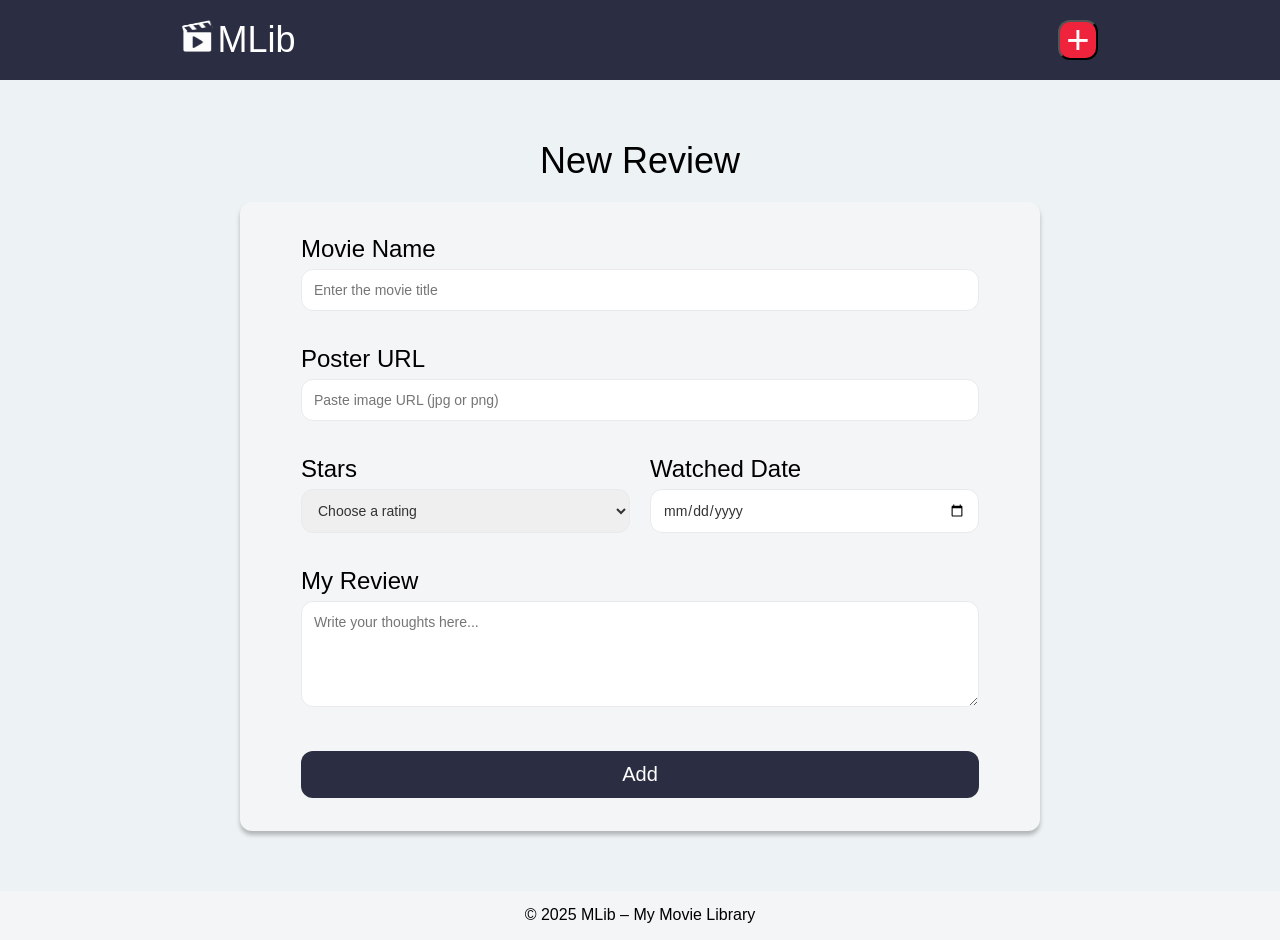
==== pages/add-review.html @ b1da39be "add page of add films add paga that add films at the catalog" ====
<!DOCTYPE html>
<html lang="en">

    <head>
        <meta charset="UTF-8">
        <meta name="viewport" content="width=device-width, initial-scale=1.0">
        <title>My Movie Library - Add New Review</title>
        <link rel="stylesheet" href="../css/style.css">
    </head>

    <body>
        <header>
            <a href="../index.html" class="logo-link">
                <div>
                    <img src="../assets/images/mlib-icon.svg" alt="MLib Logo Icon" height="32">
                    <span>MLib</span>
                </div>
            </a>

            <nav>
                <button class="add-button" aria-label="Add new movie review">+</button>
            </nav>
        </header>

        <main>
            <div class="form-page-container">

    <h2>New Review</h2>
    <div class="form-container">
        <form>
            <div class="form-group">
                <label for="movie-name">Movie Name</label>
                <input type="text" id="movie-name" placeholder="Enter the movie title">
            </div>

            <div class="form-group">
                <label for="poster-url">Poster URL</label>
                <input type="text" id="poster-url" placeholder="Paste image URL (jpg or png)">
            </div>

            <div class="form-row">
                <div class="form-group">
                    <label for="rating-select">Stars</label>
                    <select id="rating-select">
                        <option value="">Choose a rating</option>
                        <option value="1">★☆☆☆☆ - 1 Star</option>
                        <option value="2">★★☆☆☆ - 2 Stars</option>
                        <option value="3">★★★☆☆ - 3 Stars</option>
                        <option value="4">★★★★☆ - 4 Stars</option>
                        <option value="5">★★★★★ - 5 Stars</option>
                    </select>
                </div>


                <div class="form-group">
                    <label for="watched-date">Watched Date</label>
                    <input type="date" id="watched-date">
                </div>
            </div>

            <div class="form-group">
                <label for="review-text">My Review</label>
                <textarea id="review-text" rows="5" placeholder="Write your thoughts here..."></textarea>
            </div>

            <button type="submit" class="submit-button">Add</button>

        </form>
    </div>
</div>


        </main>

        <footer>
            <p>&copy; 2025 MLib &ndash; My Movie Library</p>
        </footer>
    </body>

</html>
---- css/style.css ----
/* --- Basic Reset --- */
* {
  margin: 0;
  padding: 0;
  box-sizing: border-box;
}

body {
  background-color: #edf2f4;
  font-family: Arial, Helvetica, sans-serif;
  color: #000000;
  display: flex;
  flex-direction: column;
  min-height: 100vh;
}

main {
  flex: 1;
}

header {
  background-color: #2b2d42;
  color: #ffffff;
  height: 80px;

  display: flex;
  justify-content: space-between;
  align-items: center;

  padding: 0 182px;
}
header a {
    text-decoration: none; /* Remove o sublinhado do link */
    color: inherit; /* Obtem a cor do "pai" */ 
}
header span {
  font-size: 36px;
}

.add-button {
  background-color: #ef233c;
  color: #ffffff;
  width: 40px;
  height: 40px;
  font-size: 40px;
  border-radius: 12px;

  display: flex;
  align-items: center;
  justify-content: center;
  cursor: pointer;
}

footer {
  background-color: #f4f5f6;
  text-align: center;
  font-size: 16px;
  padding: 15.25px;
}

.movie-list-container {
  padding: 26px 20px;
  max-width: 1020px;
  margin: 0 auto;

  display: flex;
  flex-wrap: wrap;
  row-gap: 40px;
  column-gap: 60px;
}

.movie-card {
  background-color: #f4f5f6;
  border: 1px solid #8d99ae;
  border-radius: 12px;
  width: 200px;
  text-align: center;
  box-shadow: 0px 4px 3px 0px #00000040;
}

.movie-card img {
  width: 100%;
  height: 300px;
  border-radius: 12px 12px 0 0;
}

.movie-card h3 {
  font-weight: 700;
  font-size: 16px;
  margin-top: 19px;
}

.rating {
  color: red;
  font-size: 28px;
  margin-top: 8px;
  margin-bottom: 18px;
  -webkit-text-stroke: 1px #ef233c;
}

.star-empty {
  color: white;
}
/* --- Form Styles --- */

/* Container que centraliza toda a seção do formulário na página */
.form-page-container {
  max-width: 800px;     /* Define uma largura máxima para o conteúdo não ficar muito esticado em telas grandes */
  margin: 60px auto;    /* Adiciona 60px de margem em cima/embaixo e centraliza horizontalmente com 'auto' */
}

/* Título "New Review" da página */
.form-page-container h2 {
  text-align: center;   /* Centraliza o texto do título */
  margin-bottom: 20px;  /* Cria um espaço abaixo do título, antes do card do formulário */
  font-size: 36px;      /* Tamanho da fonte do título */
  font-weight: 400;     /* Peso da fonte 'normal' */
}

/* O 'card' branco que envolve o formulário */
.form-container {
  background-color: #f4f5f6; /* Cor de fundo do card */
  padding: 33px 61px;          /* Espaçamento interno (vertical e horizontal) para o conteúdo do formulário 'respirar' */
  border-radius: 12px;         /* Arredonda os cantos do card */
  box-shadow: 0px 4px 4px 0px #00000040; /* Adiciona uma sombra sutil para dar profundidade */
}

/* Agrupador para cada par de label e input */
.form-group {
  margin-bottom: 34px;     /* Cria um espaçamento vertical entre cada campo do formulário */
  display: flex;             /* Ativa o Flexbox... */
  flex-direction: column;    /* ...para garantir que o label fique em cima do input (em coluna) */
}

/* Estilo para os rótulos (labels) dos campos */
.form-group label {
  font-size: 24px;      /* Tamanho da fonte do rótulo */
  margin-bottom: 6px;   /* Pequeno espaço entre o rótulo e o campo de entrada abaixo */
}

/* Estilo geral para todos os campos de entrada */
.form-group input,
.form-group select,
.form-group textarea {
  width: 100%;                  /* Faz com que os campos ocupem toda a largura disponível */
  padding: 12px;                /* Espaçamento interno para o texto digitado não ficar colado nas bordas */
  border: 1px solid #e8eaed;    /* Borda sutil para os campos */
  border-radius: 12px;          /* Arredonda os cantos dos campos de entrada */
  font-size: 14px;              /* Tamanho da fonte para o texto que o usuário digita */
  color: #333;                  /* Cor do texto digitado */
  font-family: inherit;         /* Garante que os campos usem a mesma fonte definida no 'body' */
}

/* Container para colocar 'Stars' e 'Watched Date' lado a lado */
.form-row {
  display: flex; /* Ativa o Flexbox para alinhar os itens na horizontal */
  gap: 20px;     /* Cria um espaço de 20px entre os dois campos */
}

/* Faz com que cada .form-group dentro de .form-row cresça e ocupe o espaço igualmente */
.form-row .form-group {
  flex: 1; /* flex: 1 é um atalho para flex-grow: 1, flex-shrink: 1, flex-basis: 0% */
}

/* Estilo do botão de submissão do formulário */
.submit-button {
  width: 100%;                  /* Faz o botão ocupar toda a largura */
  padding: 12px;                /* Espaçamento interno */
  background-color: #2b2d42;    /* Cor de fundo escura, igual ao header */
  color: white;                 /* Cor do texto do botão */
  border: none;                 /* Remove a borda padrão do navegador */
  border-radius: 12px;          /* Arredonda os cantos do botão */
  font-size: 20px;              /* Tamanho do texto do botão */
  cursor: pointer;              /* Mostra a 'mãozinha' ao passar o mouse */
  margin-top: 10px;             /* Espaço acima do botão */
}
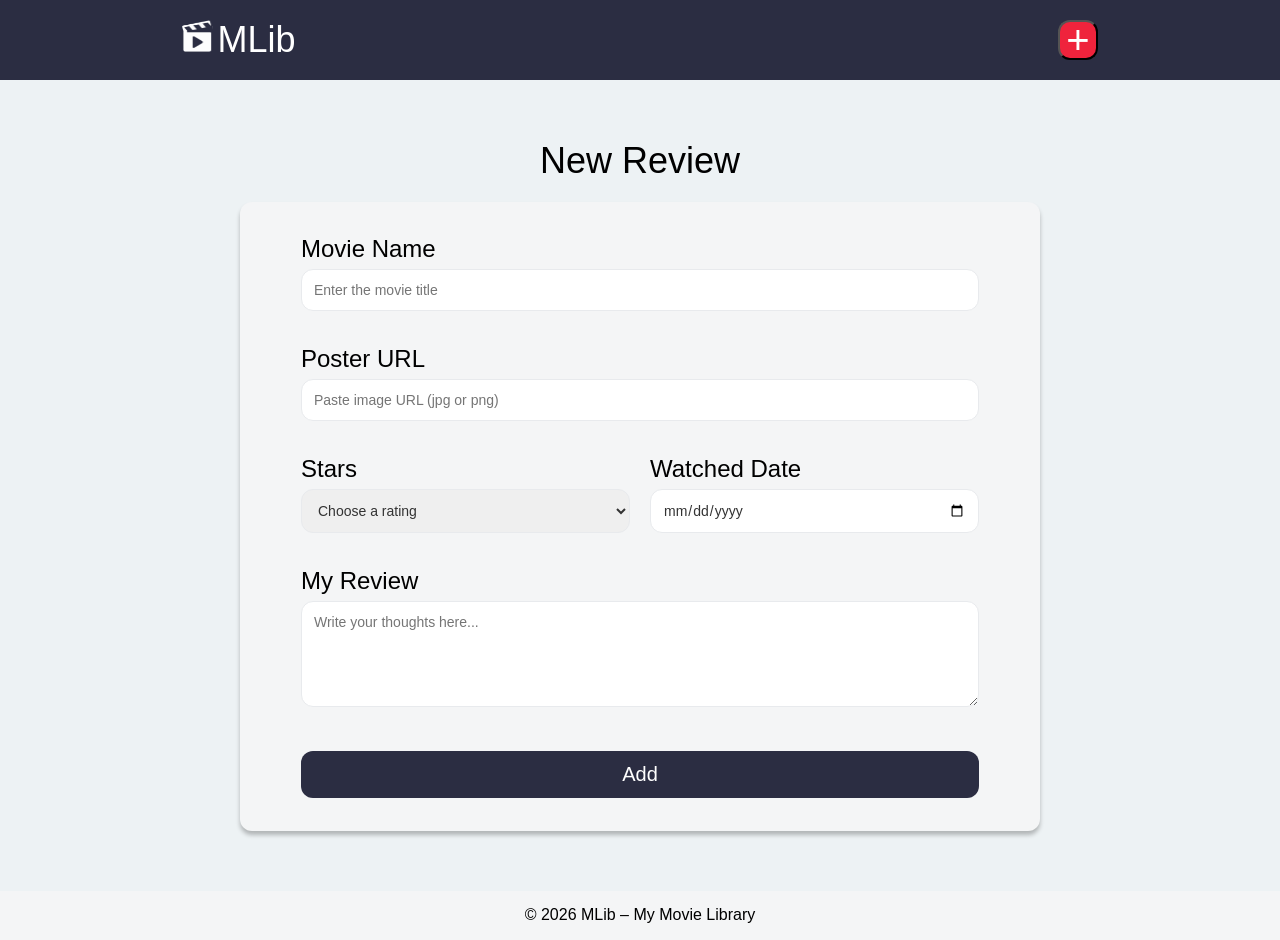
==== commit d9ded094: "add one review" ====
--- a/pages/add-review.html
+++ b/pages/add-review.html
@@ -73,7 +73,7 @@
         </main>
 
         <footer>
-            <p>&copy; 2025 MLib &ndash; My Movie Library</p>
+            <p>&copy; 2026 MLib &ndash; My Movie Library</p>
         </footer>
     </body>
 
--- a/css/style.css
+++ b/css/style.css
@@ -174,3 +174,118 @@
   cursor: pointer;              /* Mostra a 'mãozinha' ao passar o mouse */
   margin-top: 10px;             /* Espaço acima do botão */
 }
+.movie-card-link {
+  color: inherit; /* Faz o link herdar a cor do texto do seu pai */
+  text-decoration: none; /* Remove o sublinhado */
+}
+/* --- Movie Details Page Styles --- */
+
+/* 1. O container principal que se parece com um grande card branco */
+.movie-details-container {
+  /* Layout com Flexbox */
+  display: flex;
+  align-items: flex-start;
+  gap: 65px;
+
+  /* Tamanho e Centralização na página */
+  max-width: 1200px;
+  margin: 55px auto;
+
+  /* Estilo Visual do Card */
+  background-color: #f4f5f6;
+  padding: 86px 90px;
+  border-radius: 12px;
+  box-shadow: 0px 4px 4px 0px #00000040;
+}
+
+/* 2. A coluna do pôster e sua imagem */
+.movie-poster {
+  flex-shrink: 0; 
+}
+
+.movie-poster img {
+  width: 380px;
+  border-radius: 12px;
+}
+
+/* 3. Estilos gerais para os textos na coluna da direita */
+.movie-details-info h1 {
+  font-size: 46px;
+  margin-bottom: 30px;
+}
+
+.movie-details-info p {
+  font-size: 22px;
+  line-height: 1.5; 
+}
+
+/* 4. Estilos para os agrupamentos e detalhes finos */
+.movie-section {
+  margin-bottom: 20px;
+}
+
+.rating-details {
+  display: flex;
+  align-items: baseline;
+  gap: 12px;
+}
+
+.rating-details .rating {
+  margin: 0;
+}
+
+.review-title {
+  margin-bottom: 5px;
+}
+@media (max-width: 540px) {
+  .movie-list-container {
+    justify-content: center;
+  }
+  .form-page-container {
+    margin: 30px auto;
+    padding: 0 15px;
+  }
+
+  .form-page-container h2 {
+    font-size: 30px;
+  }
+
+  .form-container {
+    padding: 25px 20px;
+  }
+
+  .form-group label {
+    font-size: 20px;
+  }
+
+  .form-row {
+    flex-direction: column;
+    gap: 0px;
+  }
+
+  .movie-details-container {
+    flex-direction: column;
+    align-items: center;
+    gap: 20px;
+    padding: 20px;
+    margin: 30px 15px;
+  }
+
+  .movie-poster img {
+    width: 100%;
+    max-width: 280px;
+  }
+
+  .rating {
+    font-size: 20px;
+  }
+
+  .movie-details-info h1 {
+    font-size: 24px;
+    text-align: center;
+  }
+
+  .movie-details-info p {
+    font-size: 16px;
+  }
+}
